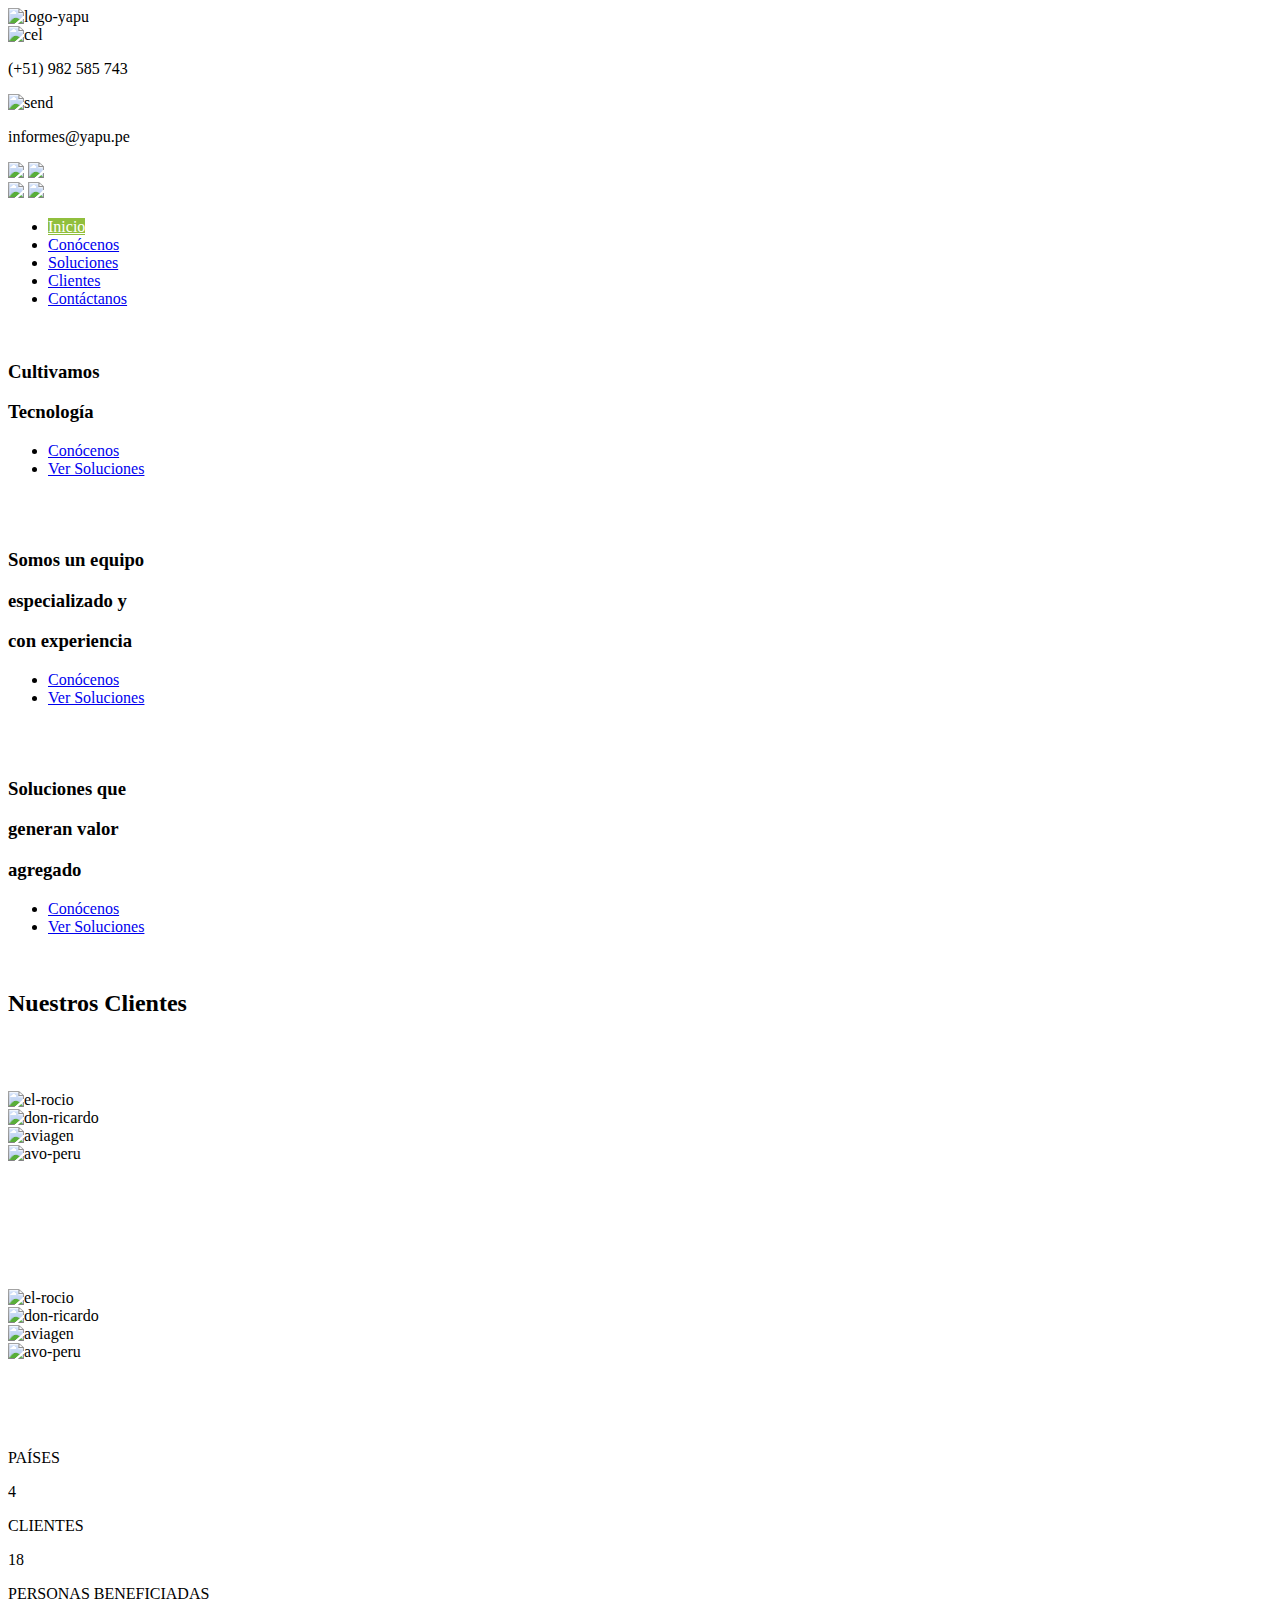
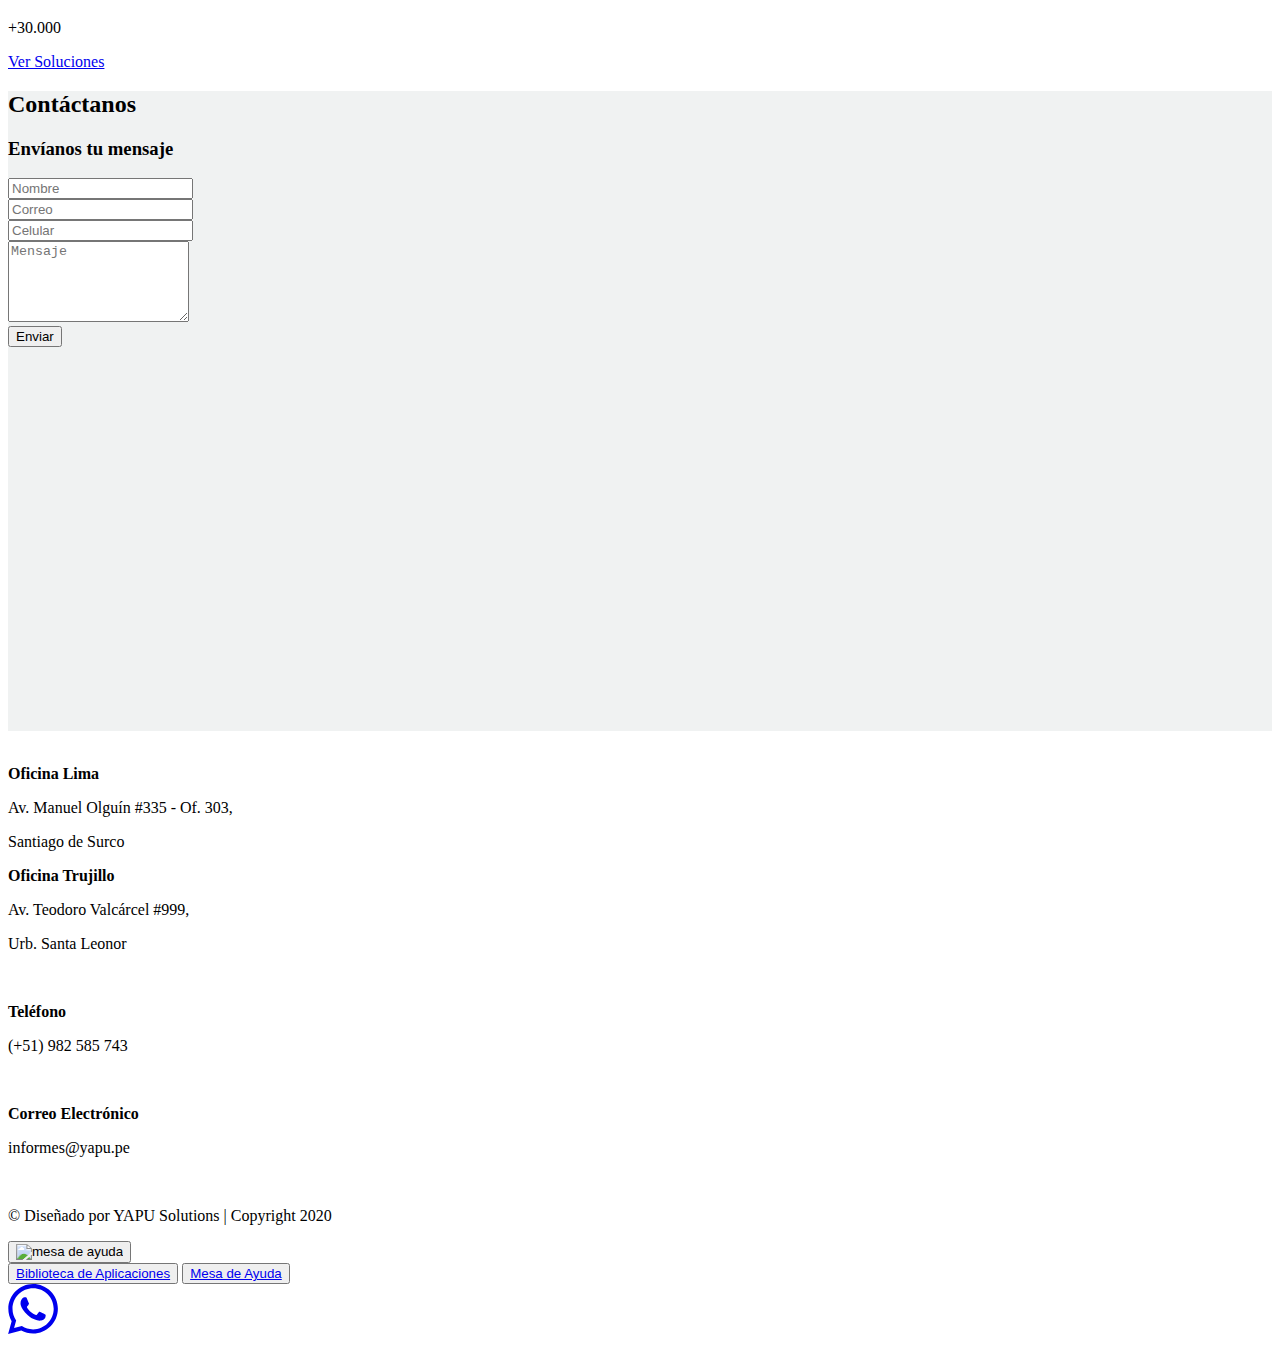
==== index.html @ 0adf5cd9 "Lanzamiento web yapu2.0" ====
﻿<!DOCTYPE html>
<html lang="en">

<head>
    <meta charset="utf-8" />
    <meta name="viewport" content="width=device-width, initial-scale=1, shrink-to-fit=no" />
    <link rel="stylesheet" type="text/css" href="assets/css/bootstrap.min.css" />
    <link rel="stylesheet" type="text/css" href="assets/css/fontawesome-all.min.css" />
    <link rel="stylesheet" href="https://fonts.googleapis.com/css?family=Roboto&display=swap" />
    <link href="https://fonts.googleapis.com/css2?family=Montserrat:wght@300;400;800&display=swap" rel="stylesheet">
    <link rel="stylesheet" type="text/css" href="assets/css/aos.css" />
    <link rel="stylesheet" type="text/css" href="assets/css/sass-compiled.css" />

    <link rel="stylesheet" type="text/css" href="assets/css/animate.css" />
    <link rel="stylesheet" type="text/css" href="assets/plugins/slider/css/owl.carousel.min.css" />
    <link rel="stylesheet" type="text/css" href="assets/plugins/slider/css/owl.theme.default.css" />


    <link rel="stylesheet" type="text/css" href="assets/css/pogo-slider.min.css" />

    <link rel="stylesheet" type="text/css" href="assets/css/style.css" />
    <link rel="shortcut icon" href="assets/images/yapu.ico" />
    <!-- slidershow3 clientes -->
    <link rel="stylesheet" href="assets/js/slick/slick.css">
    <link rel="stylesheet" href="assets/js/slick/slick-theme.css">
    <!-- slidershow3 clientes -->
    <title>Yapu</title>
</head>

<body>
    <div class="jm-loadingpage">
        <img src="assets/images/logo-yapu-blanco.png" alt="logo-yapu">
        <lottie-player src="https://assets9.lottiefiles.com/datafiles/w8kbBwzPRk7sTCe/data.json" background="#8c8c8c" speed="1" loop autoplay>
        </lottie-player>
    </div>
    <!-- ************************* Header Starts Here ************************** -->
    <div class="info-top">
        <div class="container">
            <img src="assets/images/cel.svg" alt="cel">
            <p>(+51) 982 585 743</p>
            <img src="assets/images/send.svg" alt="send">
            <p>informes@yapu.pe</p>
            <a id="en" class="enlaces-menu js-translate" style="cursor:pointer;"><img class="flag-lang" src="assets/images/eng.svg" /></a>
            <a id="es" class="enlaces-menu js-translate" style="cursor:pointer;"><img class="flag-lang" src="assets/images/esp.svg" /></a>
            <a target="_blank" href="https://www.linkedin.com/company/yapusolutionssac/"><i class="fab fa-linkedin-in"></i></a>
        </div>
    </div>
    <header id="menu-jk">
        <div id="nav-head" class="header-nav">
            <div class="container">
                <div class="row">
                    <div class="col-lg-2 col-md-3 no-padding col-sm-12 nav-img">
                        <a href="index.html"><img class="lo logo-img" src="assets/images/logo-yapu.png" /></a>
                        <a href="index.html"><img class="lob hid logo-img" src="assets/images/logo-yapu.png" /></a>
                        <a data-toggle="collapse" data-target="#menu" href="#menu">
                            <i class="fas d-block d-md-none small-menu fa-bars"></i>
                        </a>
                    </div>
                    <div id="menu" class="col-lg-10 col-md-9 d-none d-md-block nav-item">
                        <ul>
                            <li><a key="MENU_INICIO" class="lang enlaces-menu nav-select" style="background: #91bf3d;color: #ffffff !important;border:solid 0px;" href="index.html">Inicio</a></li>
                            <li><a key="MENU_NOSOTROS" class="lang enlaces-menu" href="nosotros.html">Conócenos</a></li>
                            <li><a key="MENU_SOLUCIONES" class="lang enlaces-menu" href="soluciones.html">Soluciones</a></li>
                            <li><a key="MENU_CLIENTES" class="lang enlaces-menu" href="clientes.html">Clientes</a></li>
                            <li><a key="MENU_CONTACTANOS" class="lang enlaces-menu" href="contacto.html">Contáctanos</a></li>
                        </ul>
                    </div>
                </div>
            </div>
        </div>
    </header>
    <!-- ************************* Header End ************************* -->

    <!-- ************************* Slider Starts Here ************************** -->
    <div class="pogoSlider" id="js-main-slider">
        <div class="pogoSlider-slide" data-transition="horizontalSlide" data-duration="1000" style="background-image: url(assets/images/slider/slider-1.png);">
            <div class="pogoSlider-slide-element">
                <div class="container">
                    <div class="container-text-slider">
                        <img class="decoration" src="assets/images/slider/foco.svg" alt="">
                        <h3 key="SLIDER_1_TITULO_1" class="lang">Cultivamos</h3>
                        <h3 key="SLIDER_1_TITULO_2" class="lang">Tecnología</h3>
                        <p key="SLIDER_TEXTO" class="lang"></p>
                        <ul class="banner-agileits">
                            <li><a key="SLIDER_BOTON_CONTACTO" href="nosotros.html" class="lang link-w3l1">Conócenos</a></li>
                            <li><a key="SLIDER_BOTON_VER" href="soluciones.html" class="lang link-w3l2">Ver Soluciones</a></li>
                        </ul>
                    </div>
                    <div class="container-img-slider">
                        <img class="img-slider" src="assets/images/slider/slider-principal1.png" alt="">
                    </div>
                </div>
            </div>
        </div>
        <div class="pogoSlider-slide" data-transition="horizontalSlide" data-duration="1000" style="background-image:url(assets/images/slider/slider-2.png);">
            <div class="pogoSlider-slide-element">
                <div class="container">
                    <div class="container-text-slider">
                        <img class="decoration" src="assets/images/slider/mano.svg" alt="">
                        </br>
                        <h3 key="SLIDER_2_TITULO_1" class="lang">Somos un equipo</h3>
                        <h3 key="SLIDER_2_TITULO_2" class="lang">especializado y</h3>
                        <h3 key="SLIDER_2_TITULO_3" class="lang">con experiencia</h3>
                        <p key="SLIDER_TEXTO" class="lang"></p>
                        <ul class="banner-agileits">
                            <li><a key="SLIDER_BOTON_CONTACTO" href="nosotros.html" class="lang link-w3l1">Conócenos</a></li>
                            <li><a key="SLIDER_BOTON_VER" href="soluciones.html" class="lang link-w3l2">Ver Soluciones</a></li>
                        </ul>
                    </div>
                    <div class="container-img-slider">
                        <img class="img-slider" src="assets/images/slider/slider-principal1.png" alt="">
                    </div>
                </div>
            </div>
        </div>
        <div class="pogoSlider-slide " data-transition="horizontalSlide" data-duration="1000" style="background-image:url(assets/images/slider/slider-3.png);">
            <div class="pogoSlider-slide-element">
                <div class="container">
                    <div class="container-text-slider">
                        <img class="decoration" src="assets/images/slider/pieza.svg" alt="">
                        <h3 key="SLIDER_3_TITULO_1" class="lang">Soluciones que</h3>
                        <h3 key="SLIDER_3_TITULO_2" class="lang">generan valor</h3>
                        <h3 key="SLIDER_3_TITULO_3" class="lang">agregado</h3>
                        <p key="SLIDER_TEXTO" class="lang"></p>
                        <ul class="banner-agileits">
                            <li><a key="SLIDER_BOTON_CONTACTO" href="nosotros.html" class="lang link-w3l1">Conócenos</a></li>
                            <li><a key="SLIDER_BOTON_VER" href="soluciones.html" class="lang link-w3l2">Ver Soluciones</a></li>
                        </ul>
                    </div>
                    <div class="container-img-slider">
                        <img class="img-slider" src="assets/images/slider/slider-principal1.png" alt="">
                    </div>
                </div>
            </div>
        </div>
    </div>
    <!-- ************************* Slider End ************************* -->

    <!-- ************************* Clientes ************************* -->
    <section id="pricing" class="row pricing ammenties-white">
        <div class="container">
            <div class="row sec-title">
                <h2 key="CLIENTS_TTULO" class="lang"><b>Nuestros</b> Clientes</h2>
            </div>
            <div class="row">
                <div class="slideshow">
                    <div class="slide slide1">
                        <img src="assets/images/customers/hortifrut.png" alt="">
                    </div>
                    <div class="slide slide2">
                        <img src="assets/images/customers/jordi.png" alt="">
                    </div>
                    <div class="slide slide3">
                        <img src="assets/images/customers/talsa.jpg" alt="">
                    </div>
                    <div class="slide slide4">
                        <img src="assets/images/customers/el-rocio.jpg" alt="el-rocio">
                    </div>
                    <div class="slide slide5">
                        <img src="assets/images/customers/don-ricardo.jpg" alt="don-ricardo">
                    </div>
                    <div class="slide slide6">
                        <img src="assets/images/customers/aviagen.jpg" alt="aviagen">
                    </div>
                    <div class="slide slide7">
                        <img src="assets/images/customers/avo-peru.jpg" alt="avo-peru">
                    </div>
                    <div class="slide slide8">
                        <img src="assets/images/customers/lactea.jpg" alt="">
                    </div>
                    <div class="slide slide9">
                        <img src="assets/images/customers/ChanChan.jpg" alt="">
                    </div>
                    <div class="slide slide10">
                        <img src="assets/images/customers/lefkada.png" alt="">
                    </div>
                    <div class="slide slide11">
                        <img src="assets/images/customers/tasa.png" alt="">
                    </div>
                </div>
                <div class="slideshowX1">
                    <div class="slide slide1">
                        <img src="assets/images/customers/hortifrut.png" alt="">
                    </div>
                    <div class="slide slide2">
                        <img src="assets/images/customers/jordi.png" alt="">
                    </div>
                    <div class="slide slide3">
                        <img src="assets/images/customers/talsa.jpg" alt="">
                    </div>
                    <div class="slide slide4">
                        <img src="assets/images/customers/el-rocio.jpg" alt="el-rocio">
                    </div>
                    <div class="slide slide5">
                        <img src="assets/images/customers/don-ricardo.jpg" alt="don-ricardo">
                    </div>
                    <div class="slide slide6">
                        <img src="assets/images/customers/aviagen.jpg" alt="aviagen">
                    </div>
                    <div class="slide slide7">
                        <img src="assets/images/customers/avo-peru.jpg" alt="avo-peru">
                    </div>
                    <div class="slide slide8">
                        <img src="assets/images/customers/lactea.jpg" alt="">
                    </div>
                    <div class="slide slide9">
                        <img src="assets/images/customers/ChanChan.jpg" alt="">
                    </div>
                    <div class="slide slide10">
                        <img src="assets/images/customers/lefkada.png" alt="">
                    </div>
                    <div class="slide slide11">
                        <img src="assets/images/customers/tasa.png" alt="">
                    </div>
                </div>
            </div>
        </div>
    </section>
    <!-- ************************* Clientes Fin ************************* -->
    <!-- ************************* Record ************************* -->
    <div id="records">
        <div class="center">
            <div class="cont-records">
                <div class="record counter-section">
                    <p key="RECORD_PAISES" class="lang">PAÍSES</p>
                    <p class="dato timer">4</p>
                    <spam class="linea-bottom"></spam>
                </div>
                <div class="record counter-section">
                    <p key="RECORD_CLIENTES" class="lang">CLIENTES</p>
                    <p class="dato timer">18</p>
                    <spam class="linea-bottom"></spam>
                </div>
                <div class="record counter-section">
                    <p key="RECORD_PERSONAS_BENEFICIADAS" class="lang">PERSONAS BENEFICIADAS</p>
                    <p class="dato">+<span class=" timer">30</span>.000</p>
                    <spam class="linea-bottom"></spam>
                </div>
                <div>
                    <a href="soluciones.html" key="RECORD_VER_SOLUCIONES" class="lang">Ver Soluciones</a>
                </div>
            </div>
        </div>
    </div>
    <!-- ************************* Record ************************* -->
    <!--  ************************* Location Starts Here ************************** -->
    <section id="contact" class="contact-us-single" style="background: #f0f2f2;">
        <div class="row sec-title">
            <h2 key="CONTACT_TITULO" class="lang">Contáctanos</h2>
        </div>
        <div class="container">
            <div class="row si-margin">
                <div class="col-sm-6 cop-ck">
                    <h3 key="LOCATION_TITULO" class="lang"><b>  Envíanos tu mensaje</b></h3>
                    <form onsubmit="return valida(this)" action="https://formspree.io/informes@yapu.pe" method="POST">
                        <div class="row">
                            <div class="col-sm-10">
                                <input key="LOCATION_INPUT_NOMBRE" type="text" name="name" id="full-name" placeholder="Nombre" class="lang form-control input-group-sm" onkeypress="return check(event)" />
                            </div>
                        </div>
                        <div class="row">
                            <div class="col-sm-10">
                                <input key="LOCATION_INPUT_CORREO" type="email" name="_replyto" id="email-address" placeholder="Correo" class="lang form-control input-group-sm" />
                            </div>
                        </div>
                        <div class="row">
                            <div class="col-sm-10">
                                <input key="LOCATION_INPUT_CELULAR" type="number" name="_phone" id="number-phone" placeholder="Celular" class="lang form-control input-group-sm" />
                            </div>
                        </div>
                        <div class="row">
                            <div class="col-sm-10">
                                <textarea key="LOCATION_INPUT_MENSAJE" rows="5" name="message" id="message" placeholder="Mensaje" class="lang form-control input-group-sm"></textarea>
                            </div>
                        </div>
                        <div class="row">
                            <div class="col-sm-10">
                                <button key="LOCATION_BOTON" class="lang btn btn-success btn-group-sm" type="submit">Enviar</button>
                            </div>
                        </div>
                    </form>
                </div>
                <div class="col-sm-6 no-padding">
                    <iframe style="width:100%" src="https://www.google.com/maps/embed?pb=!1m18!1m12!1m3!1d5586.2567781206235!2d-79.03206024981274!3d-8.093319320236223!2m3!1f0!2f0!3f0!3m2!1i1024!2i768!4f13.1!3m3!1m2!1s0x91ad3d9ef5ad6bed%3A0x9713e90946196a63!2sYAPU%20Solutions%20SAC!5e0!3m2!1ses-419!2spe!4v1570650053479!5m2!1ses-419!2spe"
                        height="380" frameborder="0" style="border:0;" allowfullscreen>
          </iframe>
                </div>
            </div>
        </div>
    </section>
    <!-- ######## Location End ####### -->
    <!--  ************************* Contact Us Starts Here ************************** -->
    <section id="contact-us" class="contact-us row">
        <div class="container" data-aos="zoom-in">
            <div class="row">
                <div class="col-sm-3">
                    <div class="contat-det">
                        <img src="assets/images/location.svg" alt="">
                        <p><b key="CONTACT_OFI_2_TITULO" class="lang">Oficina Lima</b></p>
                        <p>Av. Manuel Olguín #335 - Of. 303,</p>
                        <p>Santiago de Surco</p>
                    </div>
                </div>
                <div class="col-sm-3">
                    <div class="contat-det">
                        <p><b key="CONTACT_OFI_1_TITULO" class="lang">Oficina Trujillo</b></p>
                        <p>Av. Teodoro Valcárcel #999,</p>
                        <p>Urb. Santa Leonor</p>
                    </div>
                </div>
                <div class="col-sm-3">
                    <div class="contat-det">
                        <img src="assets/images/phone.svg" alt="">
                        <p><b key="CONTACT_TELEFONO_TITULO" class="lang">Teléfono</b></p>
                        <p>(+51) 982 585 743</p>
                    </div>
                </div>
                <div class="col-sm-3">
                    <div class="contat-det">
                        <img src="assets/images/correo.svg" alt="">
                        <p><b key="CONTACT_CORREO_TITULO" class="lang">Correo Electrónico</b></p>
                        <p>informes@yapu.pe</p>

                    </div>
                </div>
            </div>
        </div>
    </section>
    <!-- ######## Contact Us End ####### -->
    <!--  ************************* Copyright Starts Here ************************** -->
    <div class="copy">
        <div class="container">
            <div class="row">
                <div class="col-sm-12">
                    <img src="assets/images/logo-yapu-blanco.png" alt="">
                    <p key="FOOTER_COPY" class="lang">© Diseñado por YAPU Solutions | Copyright 2020</p>
                </div>
            </div>
        </div>
    </div>
    <!-- ######## Copyright End ####### -->
    <button class="botonF1">
        <img src="assets/images/trabajador-de-call-center-con-auriculares.png" alt="mesa de ayuda">    
    </button>
    <div class="contenedorMesa" data-aos="zoom-in">
        <button class="btnMesa botonF2">
        <span><a target="_blank" key="LIBRARY_APP" href="http://www.yapu.pe/biblioteca-apps/" class="lang">Biblioteca de Aplicaciones</a></span>
      </button>
        <button class="btnMesa botonF3">
        <span><a target="_blank" key="HELP_DESK" href="https://soporte.yapu.pe" class="lang">Mesa de Ayuda</a></span>
      </button>
        <!--<button class="btn botonF4">
        <span>+</span>
      </button>
      <button class="btn botonF5">
        <span>+</span>
      </button>-->
    </div>
    <a href="https://wa.me/51982585743?text=Estoy%20interesado%20en%20los%20servicios%20de%20YAPU%20Solutions" class="whatsapbuttom" style="text-decoration: none;">
        <svg xmlns="http://www.w3.org/2000/svg" width="50" height="50" viewBox="0 0 24 24">
        <path d="M.057 24l1.687-6.163c-1.041-1.804-1.588-3.849-1.587-5.946.003-6.556 5.338-11.891 11.893-11.891 3.181.001 6.167 1.24 8.413 3.488 2.245 2.248 3.481 5.236 3.48 8.414-.003 6.557-5.338 11.892-11.893 11.892-1.99-.001-3.951-.5-5.688-1.448l-6.305 1.654zm6.597-3.807c1.676.995 3.276 1.591 5.392 1.592 5.448 0 9.886-4.434 9.889-9.885.002-5.462-4.415-9.89-9.881-9.892-5.452 0-9.887 4.434-9.889 9.884-.001 2.225.651 3.891 1.746 5.634l-.999 3.648 3.742-.981zm11.387-5.464c-.074-.124-.272-.198-.57-.347-.297-.149-1.758-.868-2.031-.967-.272-.099-.47-.149-.669.149-.198.297-.768.967-.941 1.165-.173.198-.347.223-.644.074-.297-.149-1.255-.462-2.39-1.475-.883-.788-1.48-1.761-1.653-2.059-.173-.297-.018-.458.13-.606.134-.133.297-.347.446-.521.151-.172.2-.296.3-.495.099-.198.05-.372-.025-.521-.075-.148-.669-1.611-.916-2.206-.242-.579-.487-.501-.669-.51l-.57-.01c-.198 0-.52.074-.792.372s-1.04 1.016-1.04 2.479 1.065 2.876 1.213 3.074c.149.198 2.095 3.2 5.076 4.487.709.306 1.263.489 1.694.626.712.226 1.36.194 1.872.118.571-.085 1.758-.719 2.006-1.413.248-.695.248-1.29.173-1.414z" fill="currentColor"></path>
      </svg>
    </a>

    <!-- jQuery first, then Popper.js, then Bootstrap JS -->
    <script type="text/javascript" src="assets/js/jquery-3.2.1.min.js"></script>
    <script type="text/javascript" src="assets/js/script.js"></script>
    <script type="text/javascript" src="assets/js/bootstrap.min.js"></script>
    <script type="text/javascript" src="assets/js/lottie-player.js"></script>
    <script type="text/javascript" src="assets/plugins/slider/js/owl.carousel.min.js"></script>
    <script type="text/javascript" src="assets/plugins/scroll-nav/js/jquery.easing.min.js"></script>
    <script type="text/javascript" src="assets/plugins/scroll-nav/js/scrolling-nav.js"></script>
    <script type="text/javascript" src="assets/plugins/scroll-fixed/jquery-scrolltofixed-min.js"></script>
    <script type="text/javascript" src="assets/js/aos.js"></script>
    <script type="text/javascript" src="assets/js/lazyload.js"></script>
    <script type="text/javascript" src="assets/js/sweetalert2.all.min.js"></script>
    <script type="text/javascript" src="assets/js/language/index.js"></script>
    <!--carrusel clientes-->
    <script src="assets/js/slick/jquery-latest.js"></script>
    <script src="assets/js/slick/slick.min.js"></script>
    <script>
        $('.slideshow').slick({
            slidesToShow: 4,
            slidesToScroll: 1,
            autoplay: true,
            autoplaySpeed: 2000,
        });
        $('.slideshowX1').slick({
            slidesToShow: 1,
            slidesToScroll: 1,
            autoplay: true,
            autoplaySpeed: 2000,
        });
    </script>

    <!--carrusel clientes-->

    <!--Slider Principal-->
    <script type="text/javascript" src="assets/js/jquery.pogo-slider.min.js"></script>
    <script type="text/javascript" src="assets/js/main.js"></script>
    <!--Slider Principal-->
    <script type="text/javascript" src="js/index.js"></script>
    <script>
        try {
            fetch(new Request("https://pagead2.googlesyndication.com/pagead/js/adsbygoogle.js", {
                method: 'HEAD',
                mode: 'no-cors'
            })).then(function(response) {
                return true;
            }).catch(function(e) {
                var carbonScript = document.createElement("script");
                carbonScript.src = "//cdn.carbonads.com/carbon.js?serve=CK7DKKQU&placement=wwwjqueryscriptnet";
                carbonScript.id = "_carbonads_js";
                document.getElementById("carbon-block").appendChild(carbonScript);
            });
        } catch (error) {
            console.log(error);
        }
    </script>
    <script type="text/javascript">
        var _gaq = _gaq || [];
        _gaq.push(['_setAccount', 'UA-36251023-1']);
        _gaq.push(['_setDomainName', 'jqueryscript.net']);
        _gaq.push(['_trackPageview']);

        (function() {
            var ga = document.createElement('script');
            ga.type = 'text/javascript';
            ga.async = true;
            ga.src = ('https:' == document.location.protocol ? 'https://ssl' : 'http://www') + '.google-analytics.com/ga.js';
            var s = document.getElementsByTagName('script')[0];
            s.parentNode.insertBefore(ga, s);
        })();
    </script>
    <!--=============Contador==============-->
    <script src="assets/js/plugins/jquery.inview.min.js"></script>
    <script>
        $(function() {

            $('.counter-section').on('inview', function(event, visible, visiblePartX, visiblePartY) {

                if (visible) {
                    $(this).find('.timer').each(function() {
                        var $this = $(this);
                        $({
                            Counter: 0
                        }).animate({
                            Counter: $this.text()
                        }, {
                            duration: 2000,
                            easing: 'swing',
                            step: function() {
                                $this.text(Math.ceil(this.Counter));
                            }
                        });
                    });
                    $(this).off('inview');
                }
            });

        });
    </script>
    <!--=============Contador==============-->
</body>

</html>
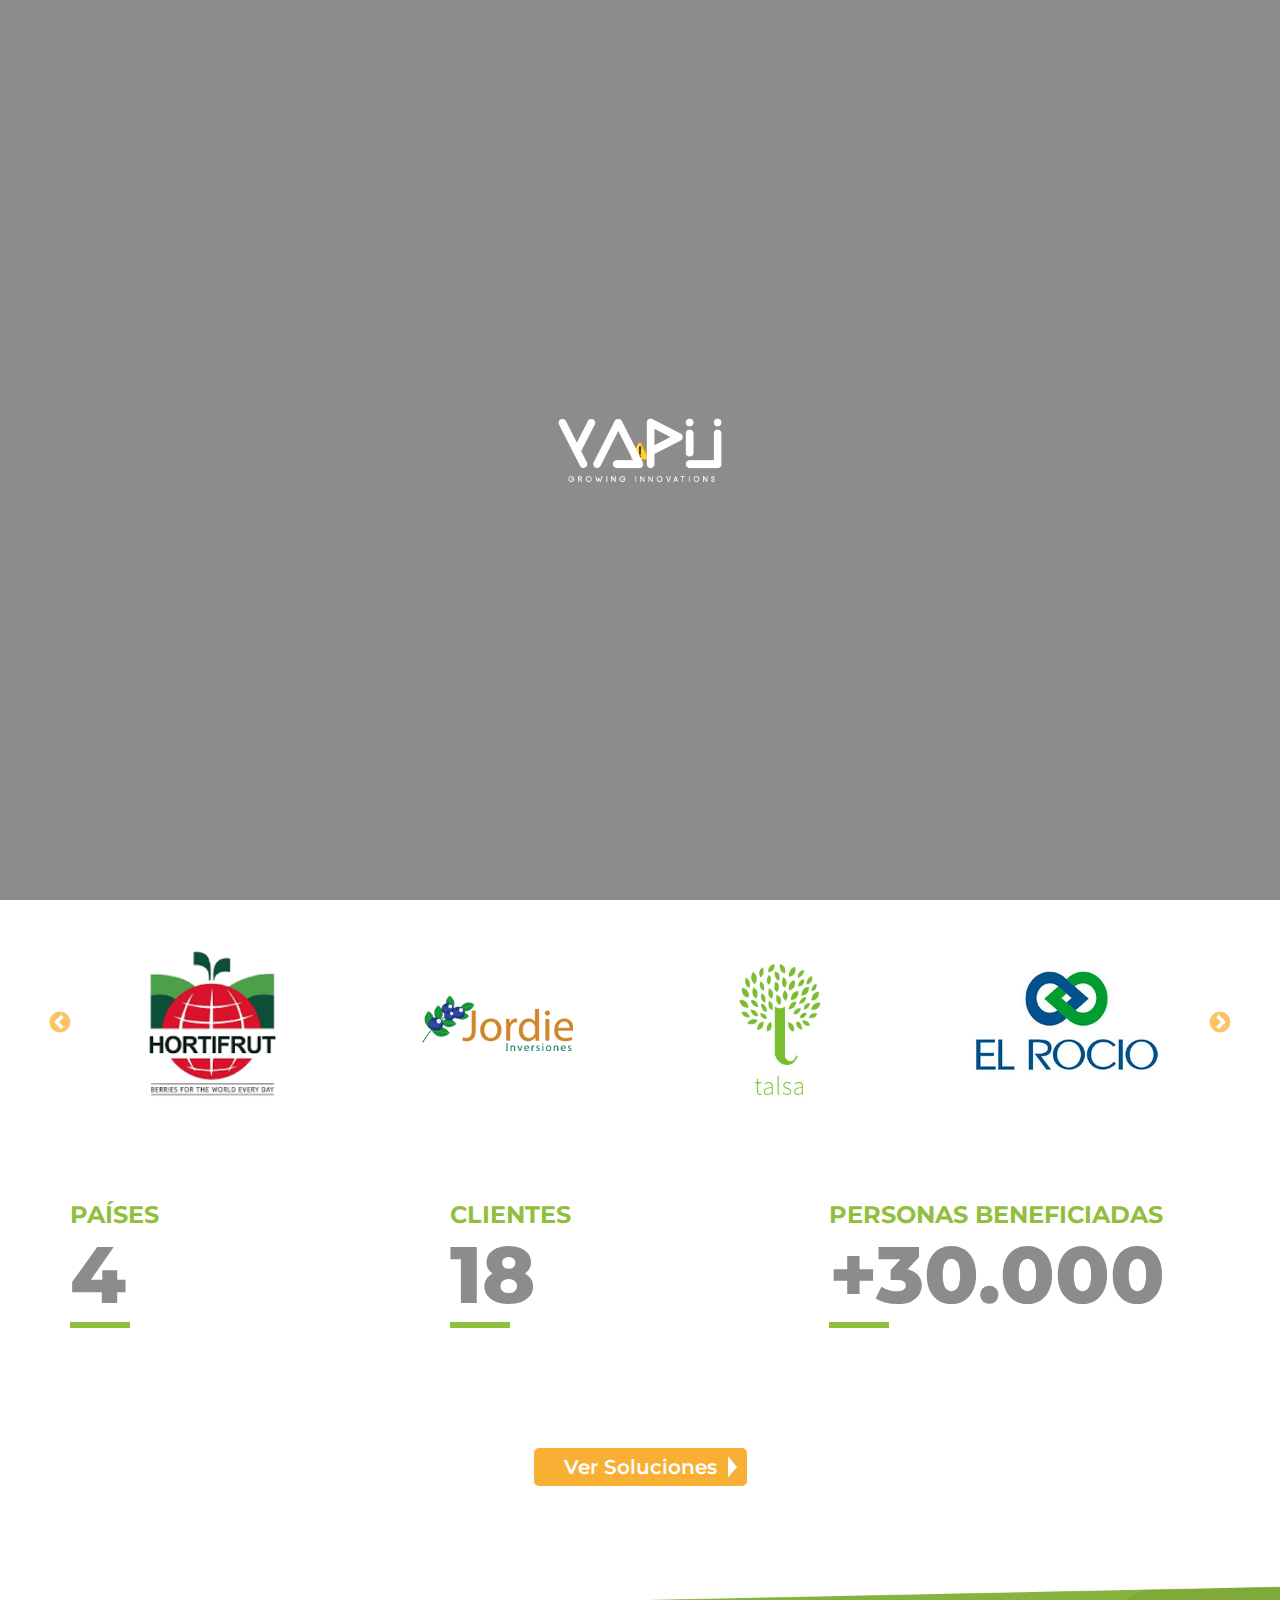
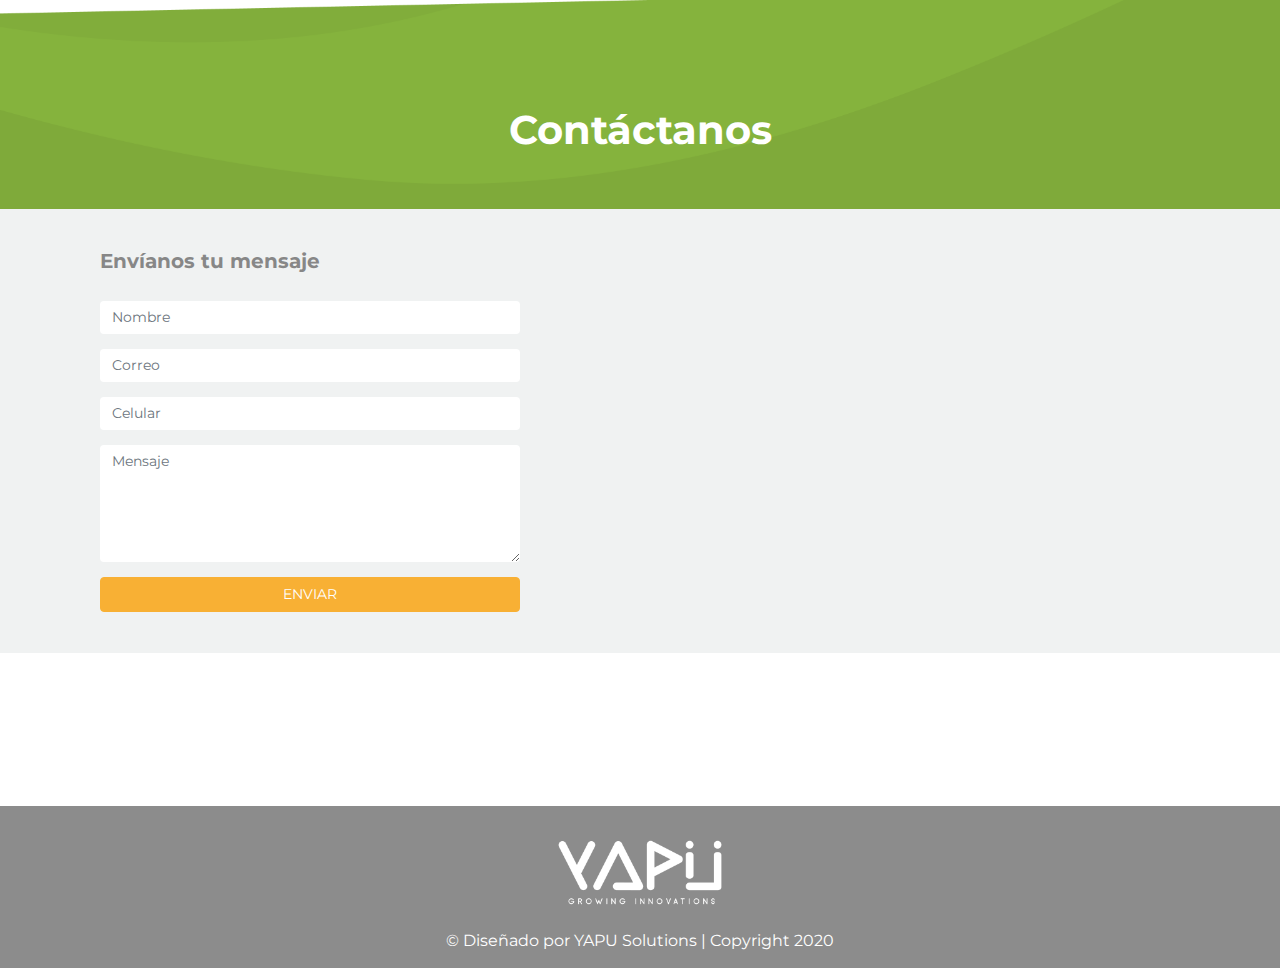
==== commit 42f1fb47: "Update modificaciones" ====
--- a/index.html
+++ b/index.html
@@ -140,7 +140,7 @@
     <section id="pricing" class="row pricing ammenties-white">
         <div class="container">
             <div class="row sec-title">
-                <h2 key="CLIENTS_TTULO" class="lang"><b>Nuestros</b> Clientes</h2>
+                <h2 style="color: #f8b034;" key="CLIENTS_TTULO" class="lang"><b>Nuestros</b> Clientes</h2>
             </div>
             <div class="row">
                 <div class="slideshow">
@@ -251,7 +251,7 @@
         <div class="container">
             <div class="row si-margin">
                 <div class="col-sm-6 cop-ck">
-                    <h3 key="LOCATION_TITULO" class="lang"><b>  Envíanos tu mensaje</b></h3>
+                    <h3><b key="LOCATION_TITULO" class="lang">  Envíanos tu mensaje</b></h3>
                     <form onsubmit="return valida(this)" action="https://formspree.io/informes@yapu.pe" method="POST">
                         <div class="row">
                             <div class="col-sm-10">
--- a/assets/css/sass-compiled.css
+++ b/assets/css/sass-compiled.css
@@ -0,0 +1,346 @@
+img {
+  max-width: 100%;
+}
+.pull-right {
+  float: right;
+}
+.pull-left {
+  float: left;
+}
+
+.p-pic {
+  color: #ffffff;
+}
+.btn-download {
+  background: rgba(24, 42, 60, 0.92);
+  color: rgba(124, 142, 160, 0.92);
+  padding: 20px 50px;
+  display: inline-block;
+  -webkit-border-radius: 5px;
+  -moz-border-radius: 5px;
+  -o-border-radius: 5px;
+  -ms-border-radius: 5px;
+  border-radius: 5px;
+}
+.btn-download:hover {
+  background: rgba(249, 178, 51, 0.92);
+}
+
+@keyframes anima {
+  from {
+    margin-top: -50px;
+    -ms-filter: "progid:DXImageTransform.Microsoft.Alpha(Opacity=($opacity * 100))";
+    filter: alpha(opacity=0);
+    -moz-opacity: 0;
+    -khtml-opacity: 0;
+    opacity: 0;
+  }
+  to {
+    margin: auto;
+    -ms-filter: "progid:DXImageTransform.Microsoft.Alpha(Opacity=($opacity * 100))";
+    filter: alpha(opacity=100);
+    -moz-opacity: 1;
+    -khtml-opacity: 1;
+    opacity: 1;
+  }
+}
+@-webkit-keyframes anima {
+  from {
+    margin-left: -20px;
+    -ms-filter: "progid:DXImageTransform.Microsoft.Alpha(Opacity=($opacity * 100))";
+    filter: alpha(opacity=0);
+    -moz-opacity: 0;
+    -khtml-opacity: 0;
+    opacity: 0;
+  }
+  to {
+    margin-left: 10px;
+    -ms-filter: "progid:DXImageTransform.Microsoft.Alpha(Opacity=($opacity * 100))";
+    filter: alpha(opacity=100);
+    -moz-opacity: 1;
+    -khtml-opacity: 1;
+    opacity: 1;
+  }
+}
+@media screen and (max-width: 560px) {
+  .wrapper {
+    padding: 20px;
+  }
+}
+.pic {
+  position: relative;
+  overflow: hidden;
+  display: inline-block;
+  -webkit-animation: anima 2s;
+  -moz-animation: anima 2s;
+  -o-animation: anima 2s;
+  -ms-animation: anima 2s;
+  animation: anima 2s;
+  -webkit-backface-visibility: hidden;
+  -moz-backface-visibility: hidden;
+  -o-backface-visibility: hidden;
+  -ms-backface-visibility: hidden;
+  backface-visibility: hidden;
+}
+.pic-3d {
+  -webkit-perspective: 500;
+  -moz-perspective: 500;
+  -o-perspective: 500;
+  -ms-perspective: 500;
+  perspective: 500;
+  -webkit-transform-style: preserve-3d;
+  -moz-transform-style: preserve-3d;
+  -o-transform-style: preserve-3d;
+  -ms-transform-style: preserve-3d;
+  transform-style: preserve-3d;
+}
+.pic-caption {
+  cursor: default;
+  position: absolute;
+  width: 100%;
+  height: 100%;
+  background: rgba(249, 178, 51, 0.92);
+  padding: 20px;
+  text-align: center;
+  -ms-filter: "progid:DXImageTransform.Microsoft.Alpha(Opacity=($opacity * 100))";
+  filter: alpha(opacity=0);
+  -moz-opacity: 0;
+  -khtml-opacity: 0;
+  opacity: 0;
+}
+.pic-image {
+  -webkit-transform: scale(1.1);
+  -moz-transform: scale(1.1);
+  -o-transform: scale(1.1);
+  -ms-transform: scale(1.1);
+  transform: scale(1.1);
+}
+.pic:hover .pic-image {
+  -webkit-transform: scale(1);
+  -moz-transform: scale(1);
+  -o-transform: scale(1);
+  -ms-transform: scale(1);
+  transform: scale(1);
+}
+.pic-title {
+  font-size: 1.8em;
+  color: #fff;
+}
+a,
+a:hover,
+.pic .pic-image,
+.pic-caption,
+.pic:hover .pic-caption,
+.pic:hover img {
+  -webkit-transition: all 0.5s ease;
+  -moz-transition: all 0.5s ease;
+  -o-transition: all 0.5s ease;
+  -ms-transition: all 0.5s ease;
+  transition: all 0.5s ease;
+}
+.pic:hover .bottom-to-top,
+.pic:hover .top-to-bottom,
+.pic:hover .left-to-right,
+.pic:hover .right-to-left,
+.pic:hover .rotate-in,
+.pic:hover .rotate-out,
+.pic:hover .open-up,
+.pic:hover .open-down,
+.pic:hover .open-left,
+.pic:hover .open-right,
+.pic:hover .come-left,
+.pic:hover .come-right {
+  -ms-filter: "progid:DXImageTransform.Microsoft.Alpha(Opacity=($opacity * 100))";
+  filter: alpha(opacity=100);
+  -moz-opacity: 1;
+  -khtml-opacity: 1;
+  opacity: 1;
+  -webkit-user-select: none;
+  -moz-user-select: none;
+  -o-user-select: none;
+  -ms-user-select: none;
+  user-select: none;
+  -webkit-touch-callout: none;
+  -moz-touch-callout: none;
+  -o-touch-callout: none;
+  -ms-touch-callout: none;
+  touch-callout: none;
+  -webkit-tap-highlight-color: transparent;
+  -moz-tap-highlight-color: transparent;
+  -o-tap-highlight-color: transparent;
+  -ms-tap-highlight-color: transparent;
+  tap-highlight-color: transparent;
+}
+.bottom-to-top {
+  top: 50%;
+  left: 0;
+}
+.pic:hover .bottom-to-top {
+  top: 0;
+  left: 0;
+}
+.top-to-bottom {
+  bottom: 50%;
+  left: 0;
+}
+.pic:hover .top-to-bottom {
+  left: 0;
+  bottom: 0;
+}
+.left-to-right {
+  top: 0;
+  right: 50%;
+}
+.pic:hover .left-to-right {
+  right: 0;
+  top: 0;
+}
+.right-to-left {
+  top: 0;
+  left: 50%;
+}
+.pic:hover .right-to-left {
+  left: 0;
+  top: 0;
+}
+.rotate-in {
+  -webkit-transform: rotate(90deg) scale(0.1);
+  -moz-transform: rotate(90deg) scale(0.1);
+  -o-transform: rotate(90deg) scale(0.1);
+  -ms-transform: rotate(90deg) scale(0.1);
+  transform: rotate(90deg) scale(0.1);
+  top: 0;
+  left: 0;
+}
+.pic:hover .rotate-in {
+  -webkit-transform: rotate(360deg) scale(1);
+  -moz-transform: rotate(360deg) scale(1);
+  -o-transform: rotate(360deg) scale(1);
+  -ms-transform: rotate(360deg) scale(1);
+  transform: rotate(360deg) scale(1);
+}
+.rotate-out {
+  -webkit-transform: rotate(90deg) scale(3);
+  -moz-transform: rotate(90deg) scale(3);
+  -o-transform: rotate(90deg) scale(3);
+  -ms-transform: rotate(90deg) scale(3);
+  transform: rotate(90deg) scale(3);
+  top: 0;
+  left: 0;
+}
+.pic:hover .rotate-out {
+  -webkit-transform: rotate(360deg) scale(1);
+  -moz-transform: rotate(360deg) scale(1);
+  -o-transform: rotate(360deg) scale(1);
+  -ms-transform: rotate(360deg) scale(1);
+  transform: rotate(360deg) scale(1);
+}
+.open-down {
+  -webkit-transform: rotateX(-180deg);
+  -moz-transform: rotateX(-180deg);
+  -o-transform: rotateX(-180deg);
+  -ms-transform: rotateX(-180deg);
+  transform: rotateX(-180deg);
+  top: 0;
+  left: 0;
+}
+.pic:hover .open-down {
+  -webkit-transform: rotateX(0);
+  -moz-transform: rotateX(0);
+  -o-transform: rotateX(0);
+  -ms-transform: rotateX(0);
+  transform: rotateX(0);
+}
+.open-up {
+  -webkit-transform: rotateX(180deg);
+  -moz-transform: rotateX(180deg);
+  -o-transform: rotateX(180deg);
+  -ms-transform: rotateX(180deg);
+  transform: rotateX(180deg);
+  top: 0;
+  left: 0;
+}
+.pic:hover .open-up {
+  -webkit-transform: rotateX(0);
+  -moz-transform: rotateX(0);
+  -o-transform: rotateX(0);
+  -ms-transform: rotateX(0);
+  transform: rotateX(0);
+}
+.open-left {
+  -webkit-transform: rotateY(180deg);
+  -moz-transform: rotateY(180deg);
+  -o-transform: rotateY(180deg);
+  -ms-transform: rotateY(180deg);
+  transform: rotateY(180deg);
+  left: 0;
+  top: 0;
+}
+.pic:hover .open-left {
+  -webkit-transform: rotateY(0deg);
+  -moz-transform: rotateY(0deg);
+  -o-transform: rotateY(0deg);
+  -ms-transform: rotateY(0deg);
+  transform: rotateY(0deg);
+}
+.open-right {
+  -webkit-transform: rotateY(-180deg);
+  -moz-transform: rotateY(-180deg);
+  -o-transform: rotateY(-180deg);
+  -ms-transform: rotateY(-180deg);
+  transform: rotateY(-180deg);
+  left: 0;
+  top: 0;
+}
+.pic:hover .open-right {
+  -webkit-transform: rotateY(0deg);
+  -moz-transform: rotateY(0deg);
+  -o-transform: rotateY(0deg);
+  -ms-transform: rotateY(0deg);
+  transform: rotateY(0deg);
+}
+.come-left {
+  -webkit-transform: rotateY(90deg) rotateX(90deg);
+  -moz-transform: rotateY(90deg) rotateX(90deg);
+  -o-transform: rotateY(90deg) rotateX(90deg);
+  -ms-transform: rotateY(90deg) rotateX(90deg);
+  transform: rotateY(90deg) rotateX(90deg);
+  left: 0;
+  top: 0;
+}
+.pic:hover .come-left {
+  -webkit-transform: rotateY(0) rotateX(0);
+  -moz-transform: rotateY(0) rotateX(0);
+  -o-transform: rotateY(0) rotateX(0);
+  -ms-transform: rotateY(0) rotateX(0);
+  transform: rotateY(0) rotateX(0);
+}
+.come-right {
+  -webkit-transform: rotateY(-90deg) rotateX(-90deg);
+  -moz-transform: rotateY(-90deg) rotateX(-90deg);
+  -o-transform: rotateY(-90deg) rotateX(-90deg);
+  -ms-transform: rotateY(-90deg) rotateX(-90deg);
+  transform: rotateY(-90deg) rotateX(-90deg);
+  left: 0;
+  top: 0;
+}
+.pic:hover .come-right {
+  -webkit-transform: rotateY(0) rotateX(0);
+  -moz-transform: rotateY(0) rotateX(0);
+  -o-transform: rotateY(0) rotateX(0);
+  -ms-transform: rotateY(0) rotateX(0);
+  transform: rotateY(0) rotateX(0);
+}
+@media screen and (max-width: 560px) {
+  .pic {
+    max-width: 400px;
+    max-height: 300px;
+    display: block;
+    -webkit-animation: none;
+    -moz-animation: none;
+    -o-animation: none;
+    -ms-animation: none;
+    animation: none;
+    margin: 10px auto;
+  }
+}
--- a/assets/css/pogo-slider.min.css
+++ b/assets/css/pogo-slider.min.css
@@ -0,0 +1,98 @@
+.pogoSlider-dir-btn:focus,.pogoSlider-nav-btn:focus {
+	outline:0;
+}
+.pogoSlider{ 
+	width:100%;
+	height: 95vh !important;
+	position:relative;
+	overflow:hidden;
+}
+#column-left .pogoSlider,#column-right .pogoSlider,#content .pogoSlider{
+	margin-bottom:20px;
+}
+.pogoSlider--banner .pogoSlider-slide{
+	ms-filter:"progid:DXImageTransform.Microsoft.Alpha(Opacity=100)";
+	filter:alpha(opacity=100);
+	opacity:1;
+}
+.pogoSlider-slide{
+	width:100%;
+	height:100%;
+	position:absolute;	
+	background-repeat: no-repeat;
+	background-size: cover;
+	-ms-filter:"progid:DXImageTransform.Microsoft.Alpha(Opacity=0)";
+	filter:alpha(opacity=0);
+	opacity:0;	
+	overflow:hidden;
+	display: flex;
+	justify-content: center;
+	align-items: center;
+	
+}
+.pogoSlider-loading{
+	position:absolute;
+	top:0;left:0;
+	width:100%;
+	height:100%;
+	background:#fff;
+	z-index:11}
+.pogoSlider-loading-icon{
+	position:absolute;
+	top:50%;
+	margin-top:-18px;
+	left:50%;
+	margin-left:-18px;
+	width:36px;
+	height:36px;
+/*background-image:url([data-uri]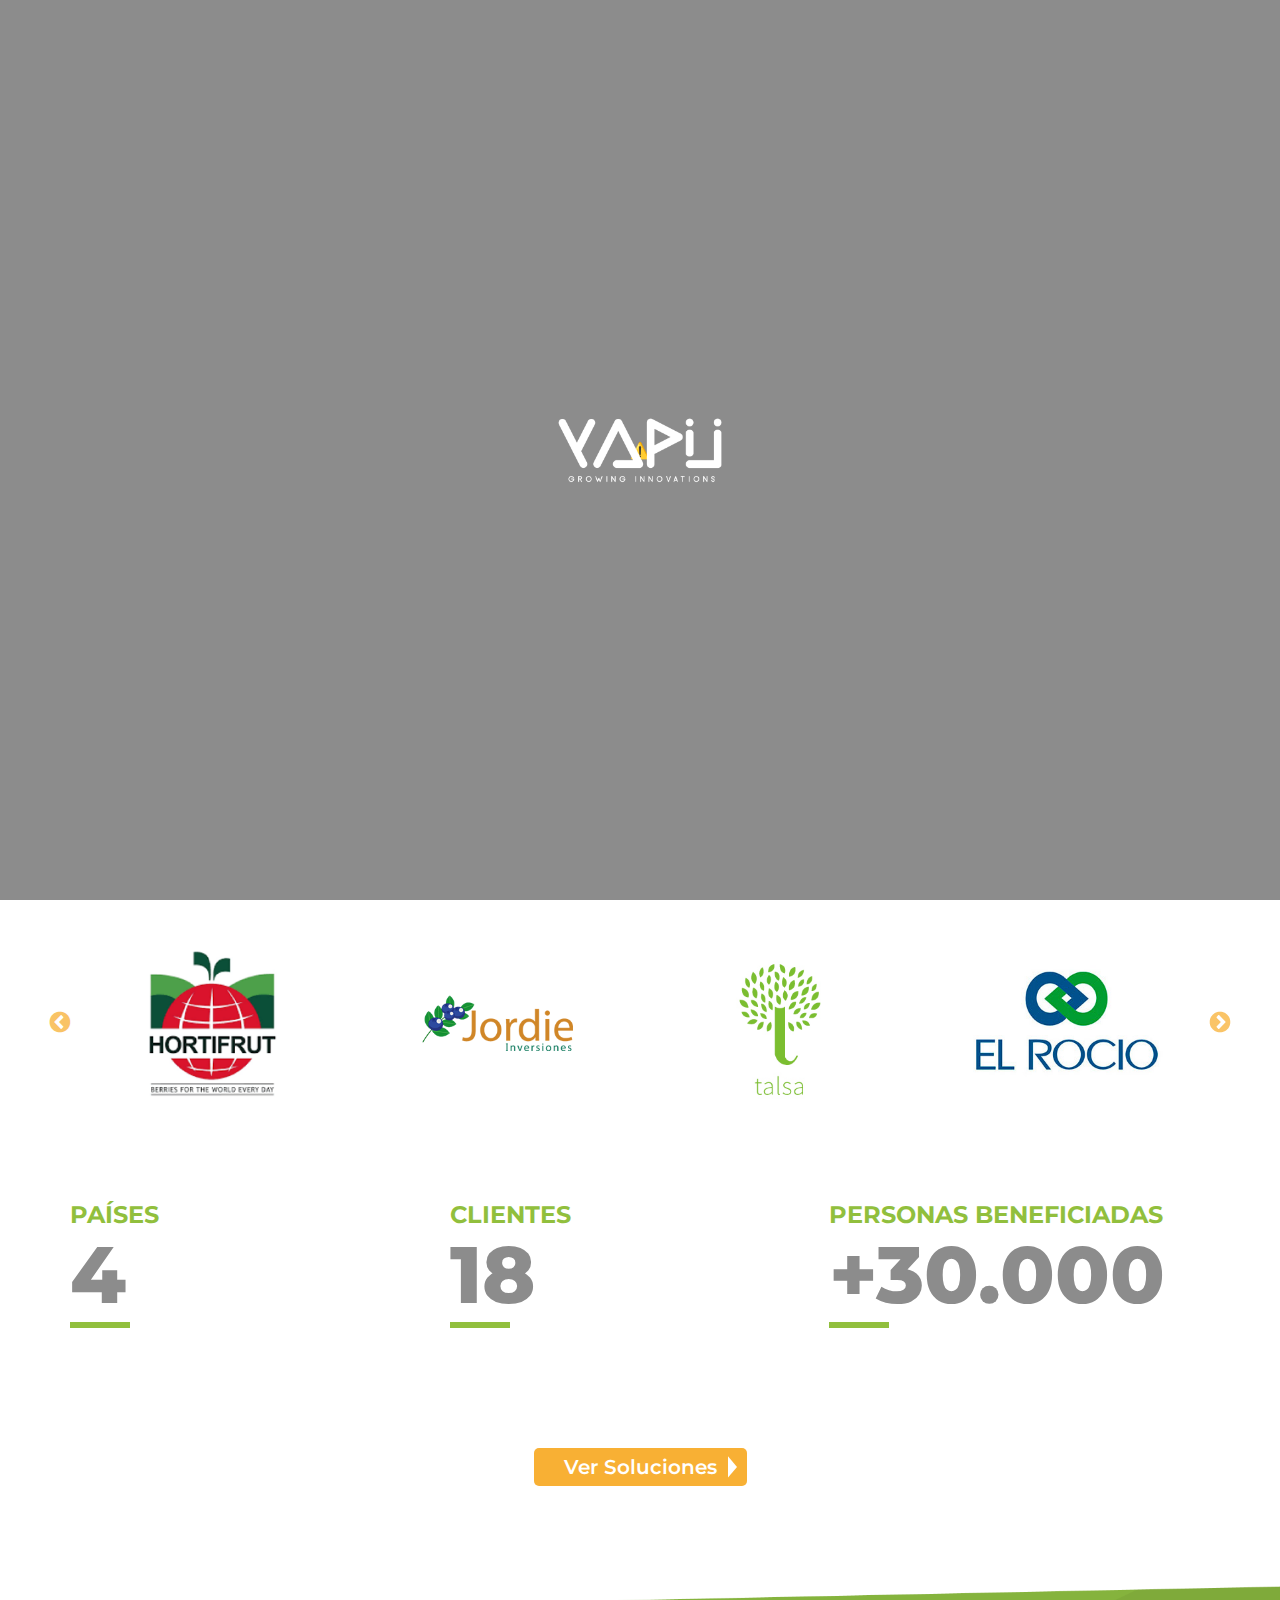
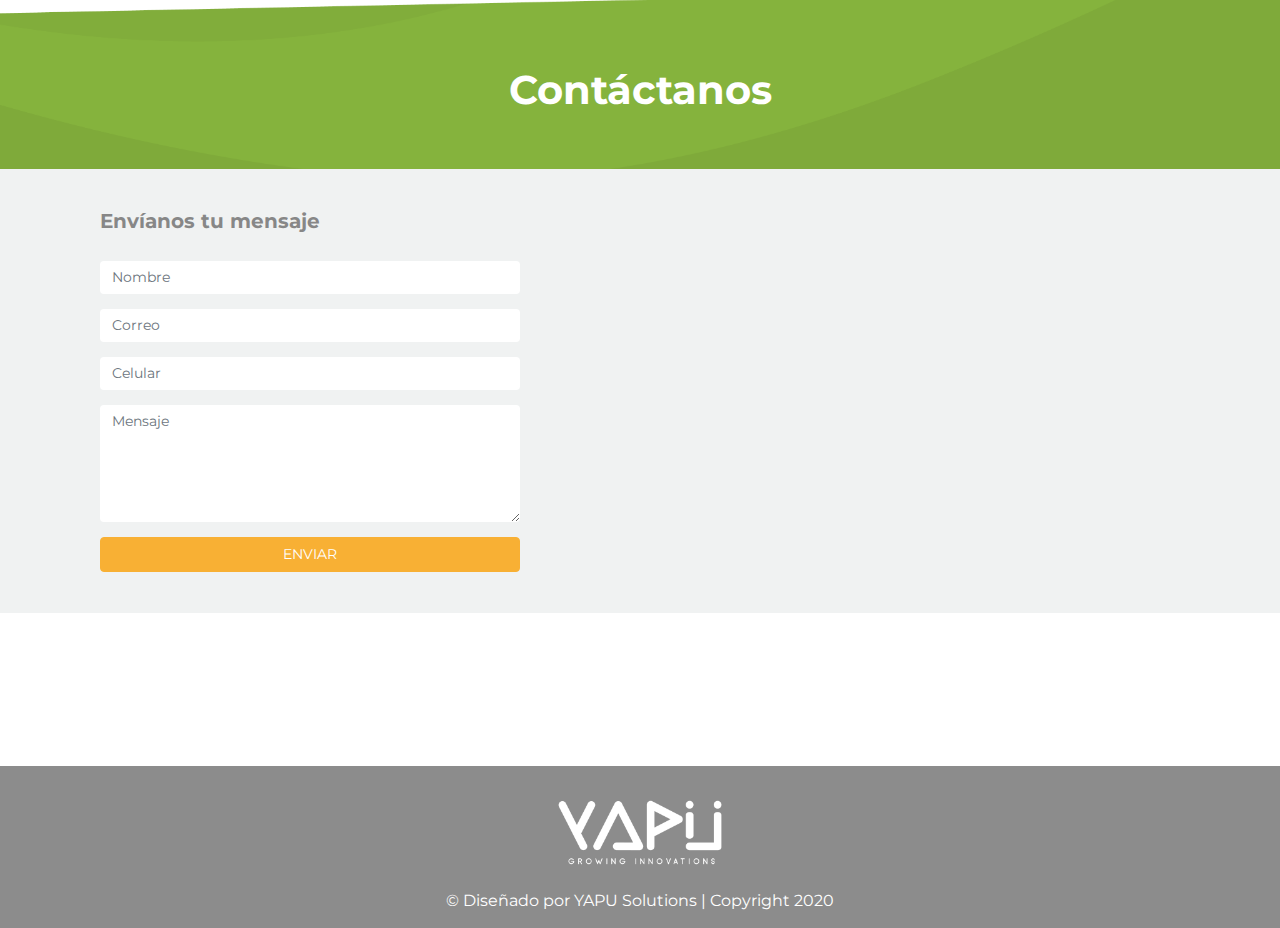
==== commit ce6a8e37: "Update index" ====
--- a/index.html
+++ b/index.html
@@ -246,7 +246,7 @@
     <!--  ************************* Location Starts Here ************************** -->
     <section id="contact" class="contact-us-single" style="background: #f0f2f2;">
         <div class="row sec-title">
-            <h2 key="CONTACT_TITULO" class="lang">Contáctanos</h2>
+            <h2 key="CONTACT_TITULO" class="lang" style="padding:10px 0px 50px 0px !important">Contáctanos</h2>
         </div>
         <div class="container">
             <div class="row si-margin">
